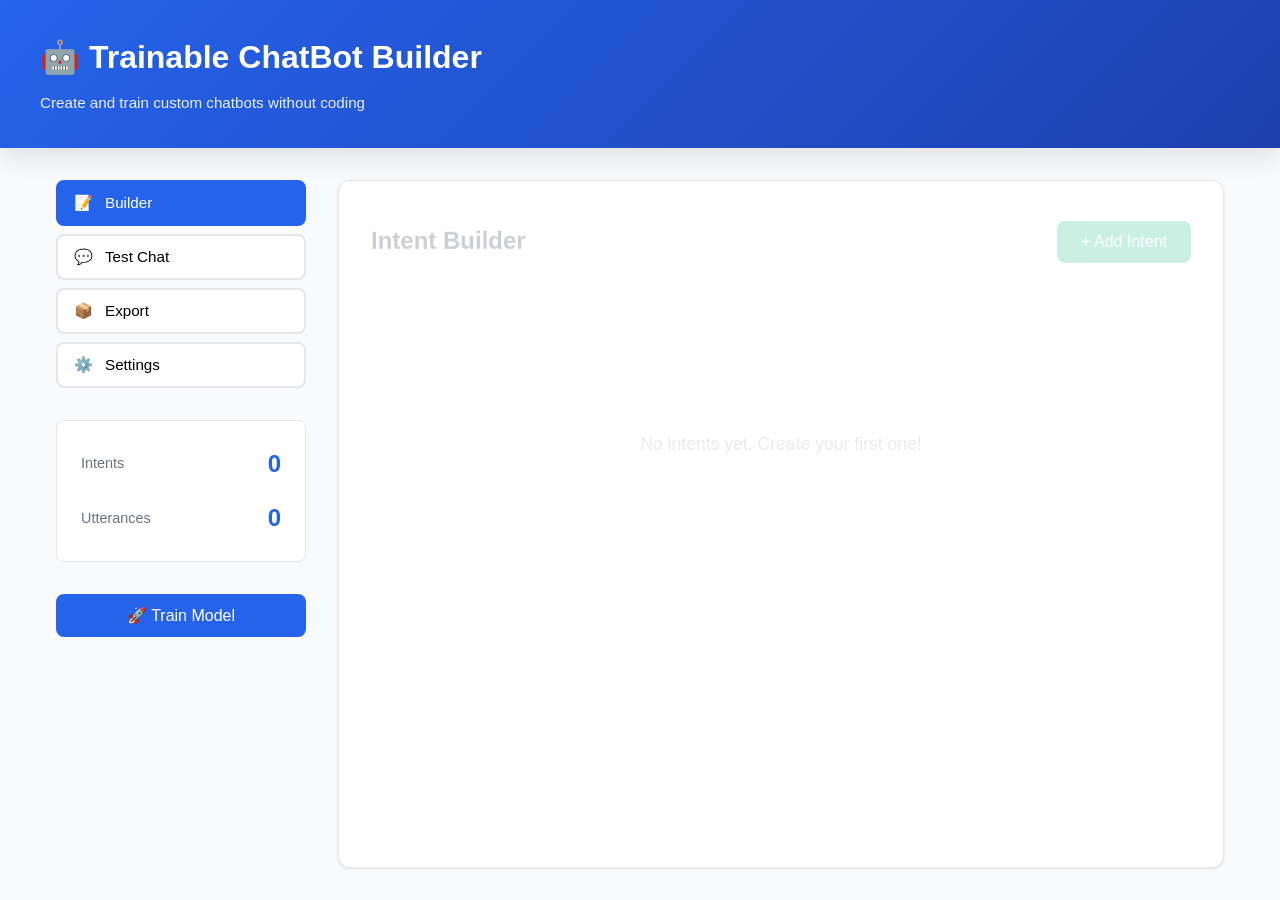
==== index.html @ d5e45b27 "Add root redirect for GitHub Pages" ====
<!DOCTYPE html>
<html>
<head>
    <meta http-equiv="refresh" content="0; url=examples/index.html">
    <title>Redirecting...</title>
</head>
<body>
    <p>Redirecting to <a href="examples/index.html">Trainable ChatBot Builder</a>...</p>
</body>
</html>
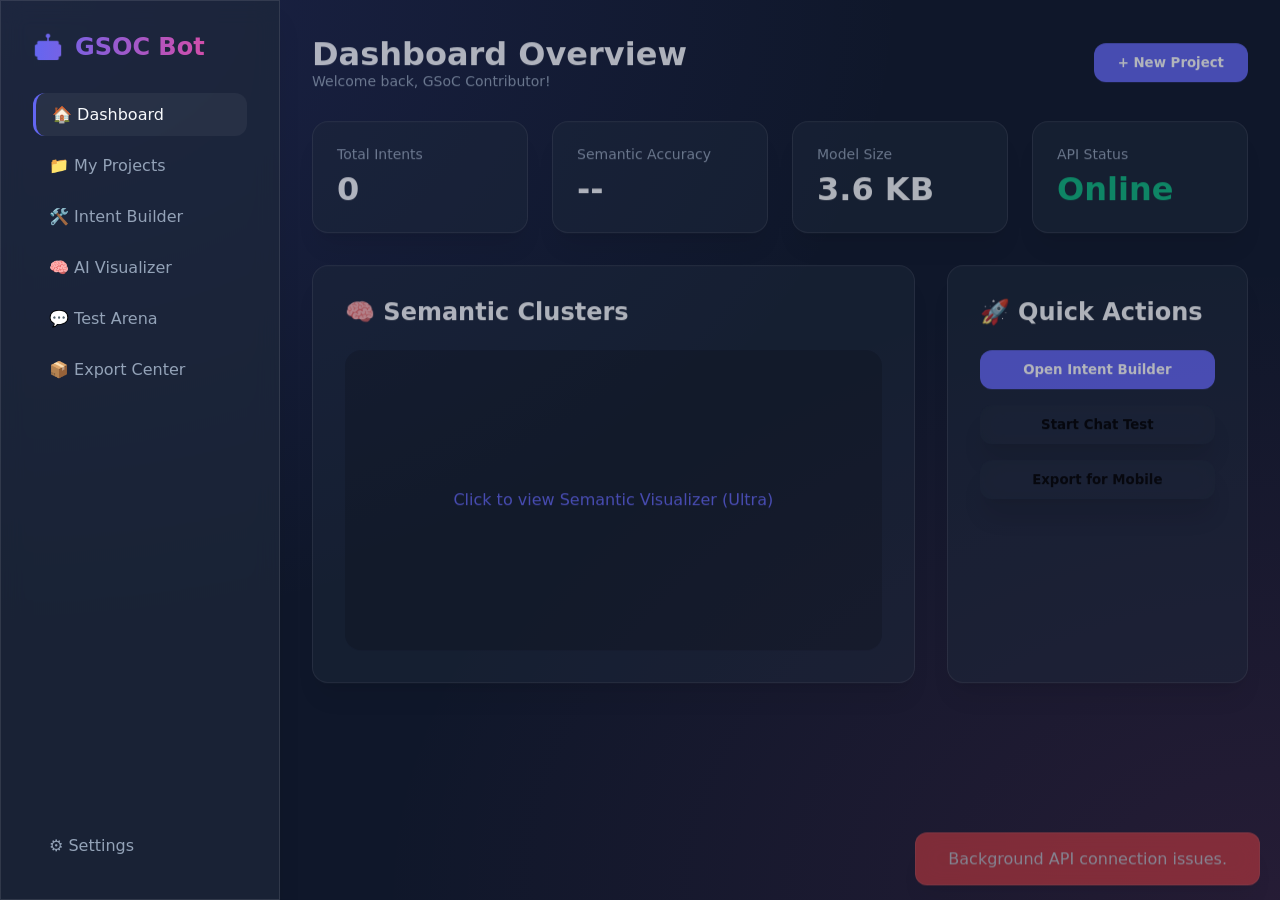
==== commit 40fc1ee3: "Redirect root to professional platform" ====
--- a/index.html
+++ b/index.html
@@ -1,10 +1,10 @@
 <!DOCTYPE html>
 <html>
 <head>
-    <meta http-equiv="refresh" content="0; url=examples/index.html">
+    <meta http-equiv="refresh" content="0; url=platform/index.html">
     <title>Redirecting...</title>
 </head>
 <body>
-    <p>Redirecting to <a href="examples/index.html">Trainable ChatBot Builder</a>...</p>
+    <p>Redirecting to <a href="platform/index.html">GSOC ChatBot Platform</a>...</p>
 </body>
 </html>
